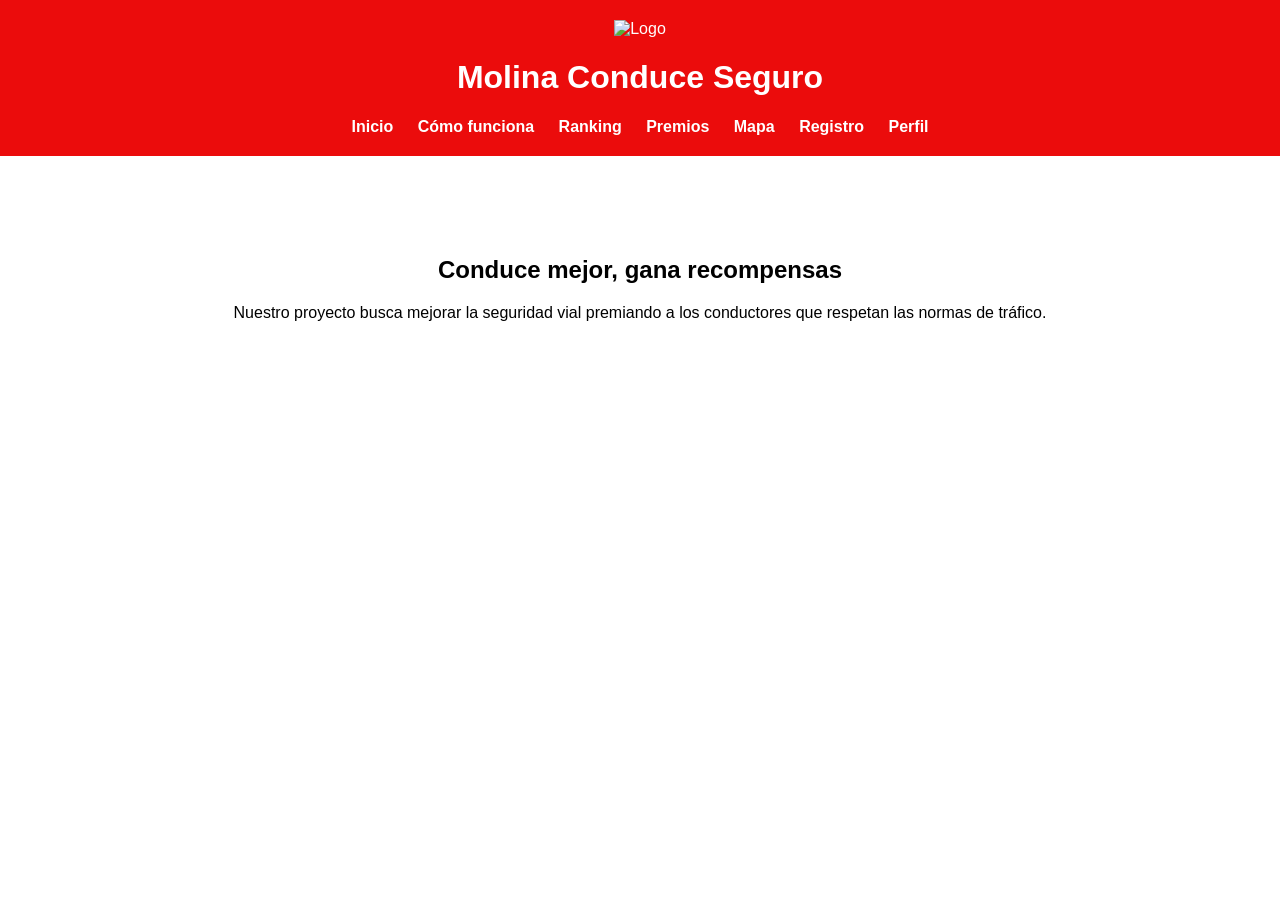
==== index.html @ e45da322 "Update index.html" ====
<!DOCTYPE html>
<html lang="es">

<head>
<meta charset="UTF-8">
<title>Molina Conduce Seguro</title>
<link rel="stylesheet" href="style.css">
</head>

<body>

<header class="header">

<div class="logo-titulo">
    <img src="logo.png" alt="Logo" class="logo">
    <h1>Molina Conduce Seguro</h1>
</div>

<nav>
<a href="index.html">Inicio</a>
<a href="funcionamiento.html">Cómo funciona</a>
<a href="ranking.html">Ranking</a>
<a href="premios.html">Premios</a>
<a href="mapa.html">Mapa</a>
<a href="registro.html">Registro</a>
<a href="perfil.html">Perfil</a>
</nav>

</header>

<section class="hero">

<h2>Conduce mejor, gana recompensas</h2>

<p>
Nuestro proyecto busca mejorar la seguridad vial premiando a los conductores
que respetan las normas de tráfico.
</p>

</section>

<script src="script.js"></script>

</body>
</html>
---- style.css ----
body{
font-family: Arial, sans-serif;
margin:0;
background:#FFFFFF;
text-align:center;
}

header{
background:#EB0C0C;
color:white;
padding:20px;
text-align:center;
}

nav a{
color:white;
margin:10px;
text-decoration:none;
font-weight:bold;
}

.hero{
text-align:center;
padding:80px;
}

button{
background:#e63946;
color:white;
padding:15px 25px;
border:none;
border-radius:6px;
font-size:16px;
cursor:pointer;
}

button:hover{
background:#c1121f;
}

#mapa {
    height: 600px;
    width: 90%;
    margin: 20px auto;
    border-radius: 12px;
    box-shadow: 0 0 10px rgba(0,0,0,0.3);
}
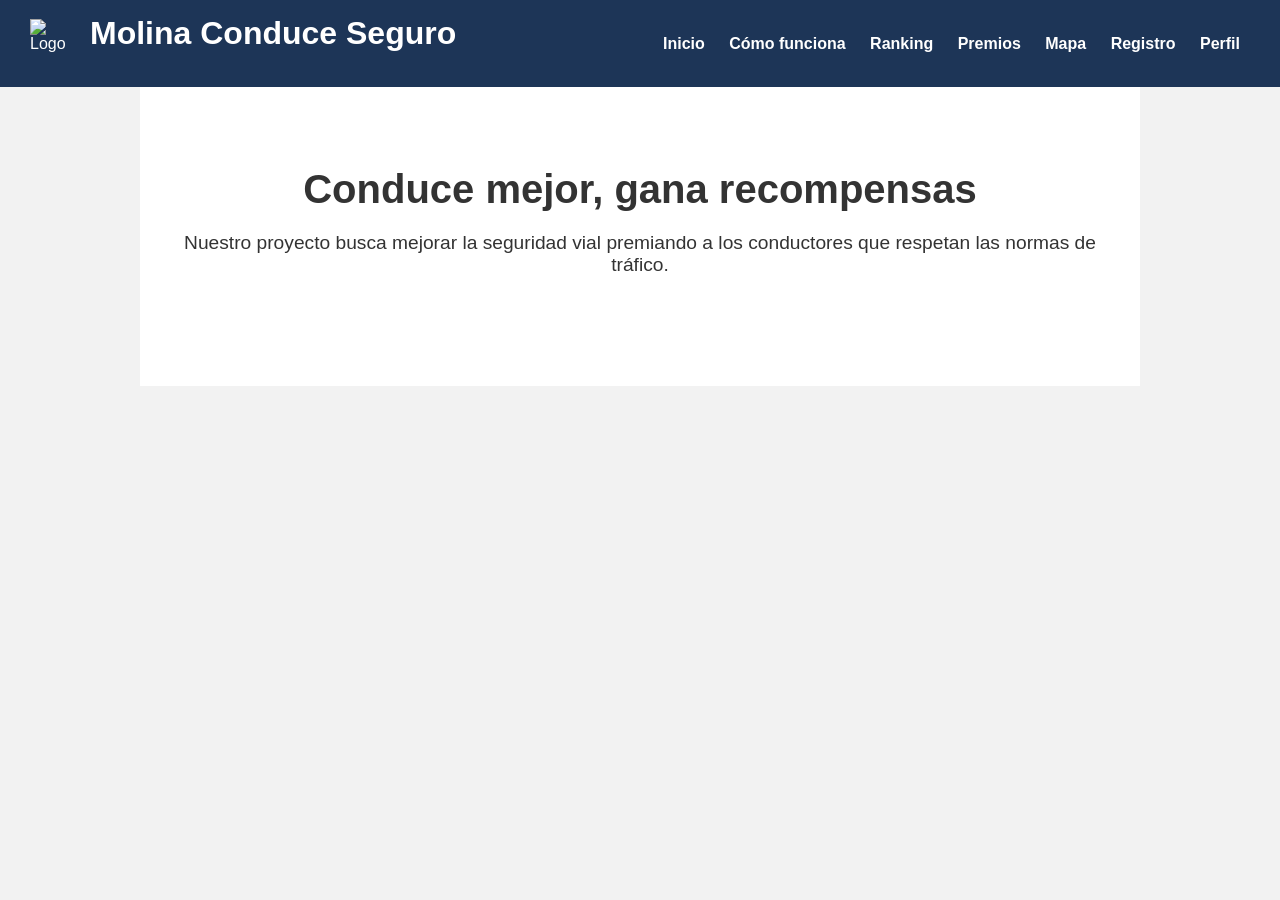
==== commit 9ef6275a: "Update index.html" ====
--- a/index.html
+++ b/index.html
@@ -25,7 +25,6 @@
 <a href="registro.html">Registro</a>
 <a href="perfil.html">Perfil</a>
 </nav>
-
 </header>
 
 <section class="hero">
--- a/style.css
+++ b/style.css
@@ -1,29 +1,72 @@
+/* RESET BÁSICO */
+*{
+margin:0;
+padding:0;
+box-sizing:border-box;
+}
+
+/* CUERPO */
 body{
 font-family: Arial, sans-serif;
-margin:0;
-background:#FFFFFF;
-text-align:center;
+background:#f2f2f2;
+color:#333;
 }
 
-header{
-background:#EB0C0C;
+/* HEADER */
+.header{
+background:#1d3557;
 color:white;
-padding:20px;
-text-align:center;
+padding:15px 30px;
+display:flex;
+justify-content:space-between;
+align-items:center;
+flex-wrap:wrap;
 }
 
+/* LOGO + TITULO */
+.logo-titulo{
+display:flex;
+align-items:center;
+gap:10px;
+}
+
+.logo{
+width:50px;
+height:50px;
+object-fit:contain;
+}
+
+/* NAVEGACIÓN */
 nav a{
 color:white;
 margin:10px;
 text-decoration:none;
 font-weight:bold;
+transition:0.3s;
 }
 
+nav a:hover{
+color:#e63946;
+}
+
+/* HERO (INICIO) */
 .hero{
 text-align:center;
-padding:80px;
+padding:80px 20px;
+background:white;
 }
 
+.hero h2{
+font-size:2.5rem;
+margin-bottom:20px;
+}
+
+.hero p{
+font-size:1.2rem;
+margin-bottom:30px;
+}
+
+/* BOTONES */
 button{
 background:#e63946;
 color:white;
@@ -32,17 +75,121 @@
 border-radius:6px;
 font-size:16px;
 cursor:pointer;
+transition:0.3s;
 }
 
 button:hover{
 background:#c1121f;
 }
 
-#mapa {
-    height: 600px;
-    width: 90%;
-    margin: 20px auto;
-    border-radius: 12px;
-    box-shadow: 0 0 10px rgba(0,0,0,0.3);
+/* SECCIONES GENERALES */
+section{
+padding:40px 20px;
+max-width:1000px;
+margin:auto;
 }
 
+/* TITULOS */
+h1, h2{
+text-align:center;
+margin-bottom:20px;
+}
+
+/* TABLAS (RANKING) */
+table{
+width:80%;
+margin:30px auto;
+border-collapse:collapse;
+background:white;
+box-shadow:0 0 10px rgba(0,0,0,0.1);
+}
+
+th, td{
+padding:15px;
+text-align:center;
+border-bottom:1px solid #ddd;
+}
+
+th{
+background:#1d3557;
+color:white;
+}
+
+tr:hover{
+background:#f1f1f1;
+}
+
+/* FORMULARIO */
+form{
+background:white;
+padding:30px;
+max-width:400px;
+margin:40px auto;
+border-radius:8px;
+box-shadow:0 0 10px rgba(0,0,0,0.1);
+display:flex;
+flex-direction:column;
+}
+
+form label{
+margin-top:10px;
+margin-bottom:5px;
+font-weight:bold;
+}
+
+form input{
+padding:10px;
+border:1px solid #ccc;
+border-radius:5px;
+}
+
+/* PERFIL */
+.perfil{
+background:white;
+padding:30px;
+max-width:500px;
+margin:40px auto;
+border-radius:8px;
+box-shadow:0 0 10px rgba(0,0,0,0.1);
+text-align:center;
+}
+
+/* TARJETAS (PREMIOS) */
+.tarjeta{
+background:white;
+padding:20px;
+margin:20px;
+border-radius:10px;
+box-shadow:0 0 10px rgba(0,0,0,0.1);
+text-align:center;
+}
+
+/* MAPA */
+#map{
+width:90%;
+height:500px;
+margin:30px auto;
+border-radius:10px;
+}
+
+/* RESPONSIVE (MÓVIL) */
+@media(max-width:768px){
+
+.header{
+flex-direction:column;
+text-align:center;
+}
+
+nav{
+margin-top:10px;
+}
+
+.hero h2{
+font-size:2rem;
+}
+
+table{
+width:95%;
+}
+
+}
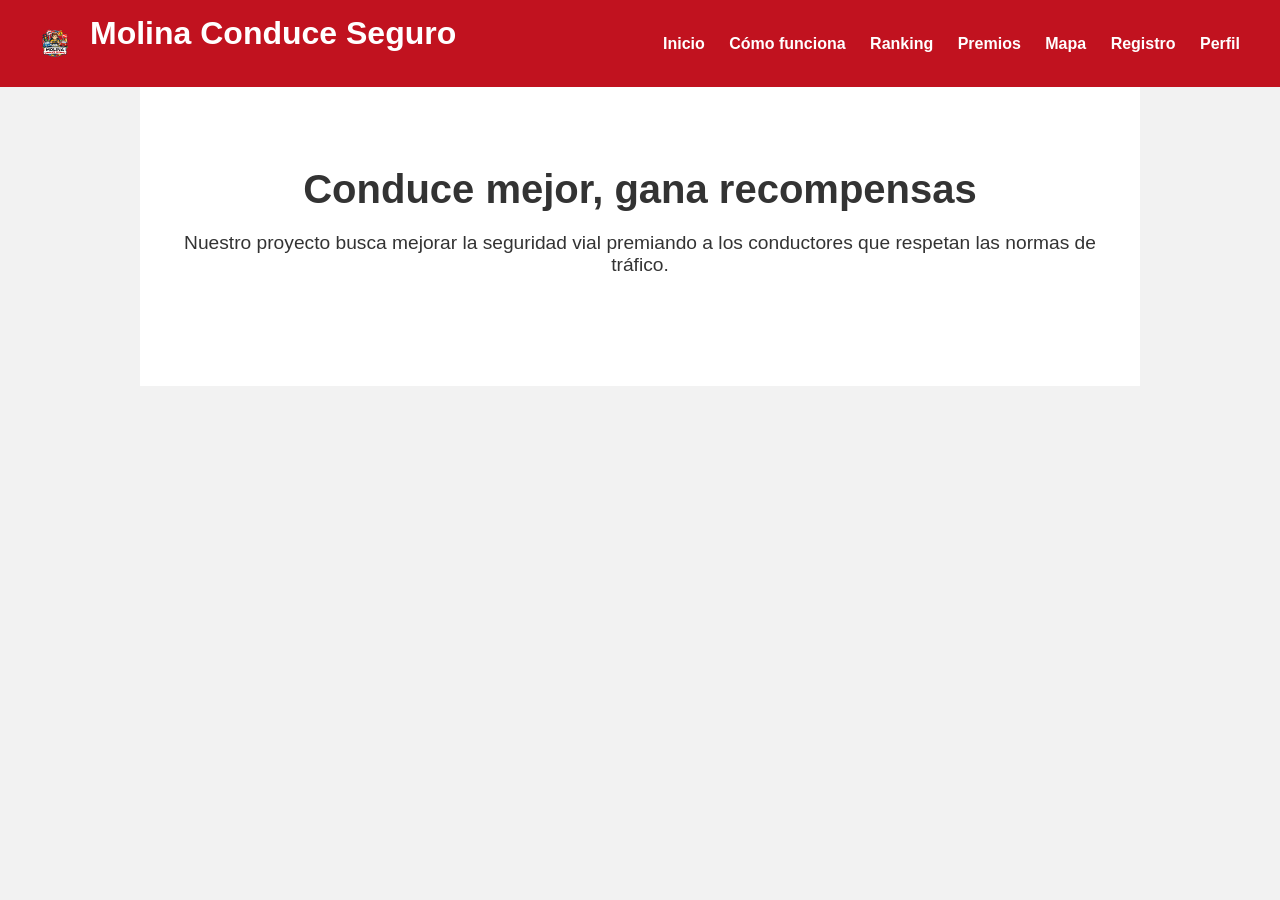
==== commit a934db97: "Update index.html" ====
--- a/index.html
+++ b/index.html
@@ -12,7 +12,7 @@
 <header class="header">
 
 <div class="logo-titulo">
-    <img src="logo.png" alt="Logo" class="logo">
+    <img src="logo.PNG" alt="Logo" class="logo">
     <h1>Molina Conduce Seguro</h1>
 </div>
 
--- a/style.css
+++ b/style.css
@@ -12,18 +12,15 @@
 color:#333;
 }
 
-/* HEADER */
 .header{
-background:#1d3557;
-color:white;
-padding:15px 30px;
 display:flex;
 justify-content:space-between;
 align-items:center;
-flex-wrap:wrap;
+background:#c1121f;
+color:white;
+padding:15px 30px;
 }
 
-/* LOGO + TITULO */
 .logo-titulo{
 display:flex;
 align-items:center;
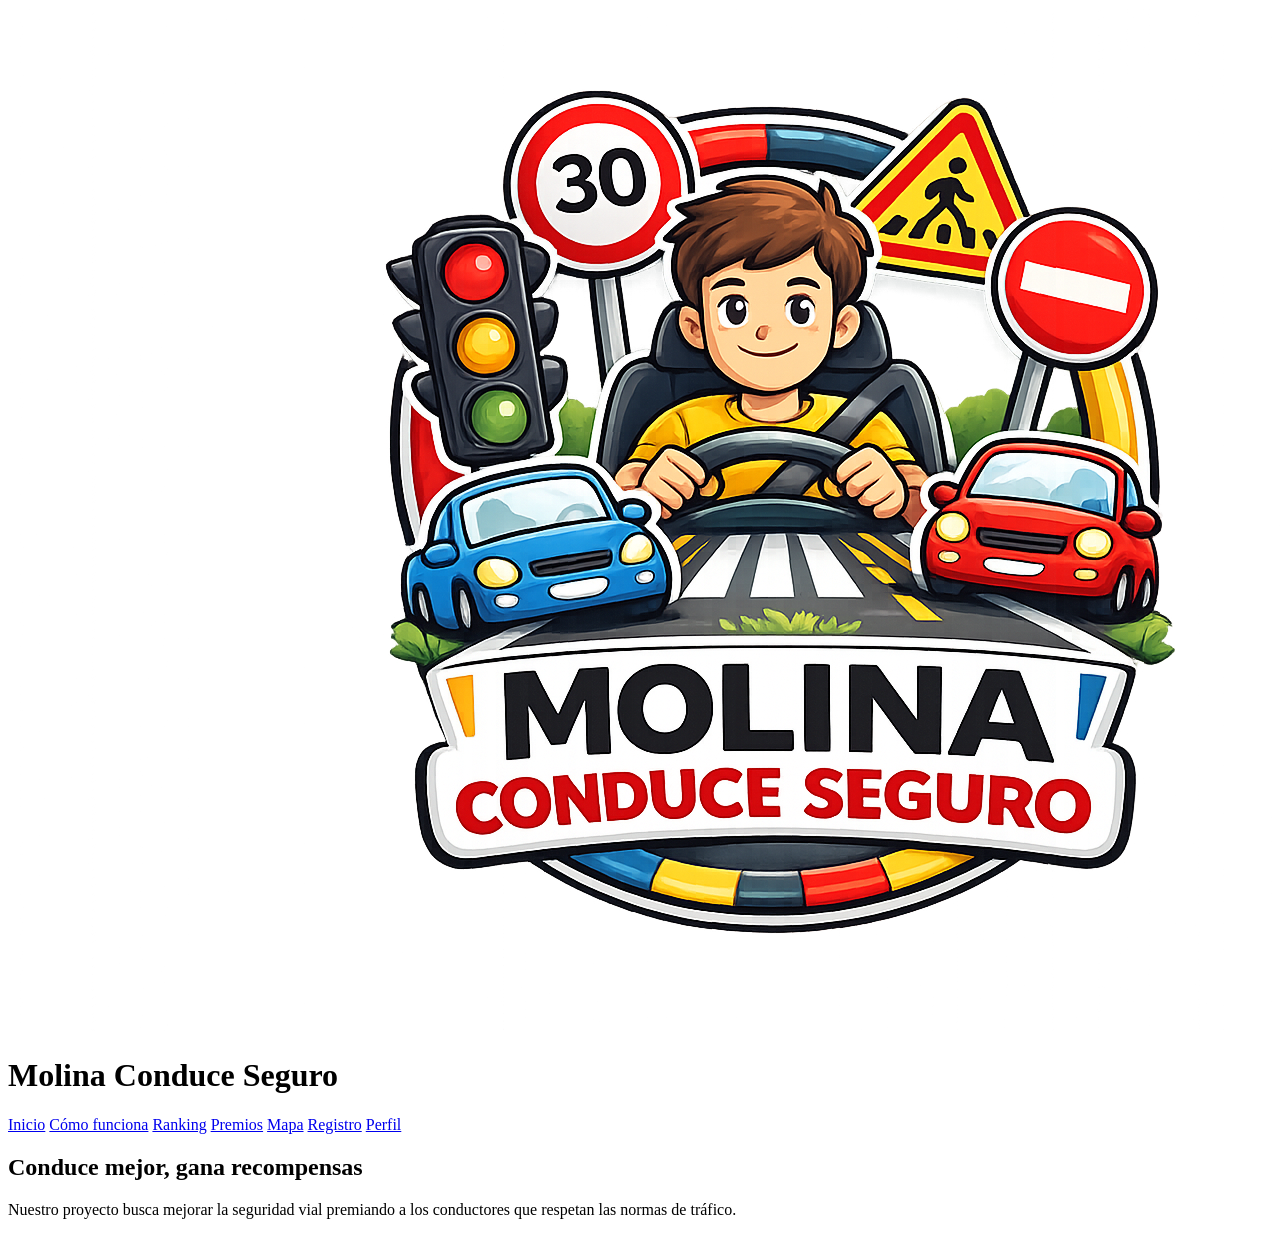
==== commit 2a143a90: "Update index.html" ====
--- a/index.html
+++ b/index.html
@@ -1,18 +1,10 @@
 <!DOCTYPE html>
 <html lang="es">
-
-<head>
-<meta charset="UTF-8">
-<title>Molina Conduce Seguro</title>
-<link rel="stylesheet" href="style.css">
-</head>
-
-<body>
 
 <header class="header">
 
 <div class="logo-titulo">
-    <img src="logo.PNG" alt="Logo" class="logo">
+    <img src="logo.PNG" alt="" class="logo">
     <h1>Molina Conduce Seguro</h1>
 </div>
 
@@ -25,7 +17,9 @@
 <a href="registro.html">Registro</a>
 <a href="perfil.html">Perfil</a>
 </nav>
+
 </header>
+
 
 <section class="hero">
 
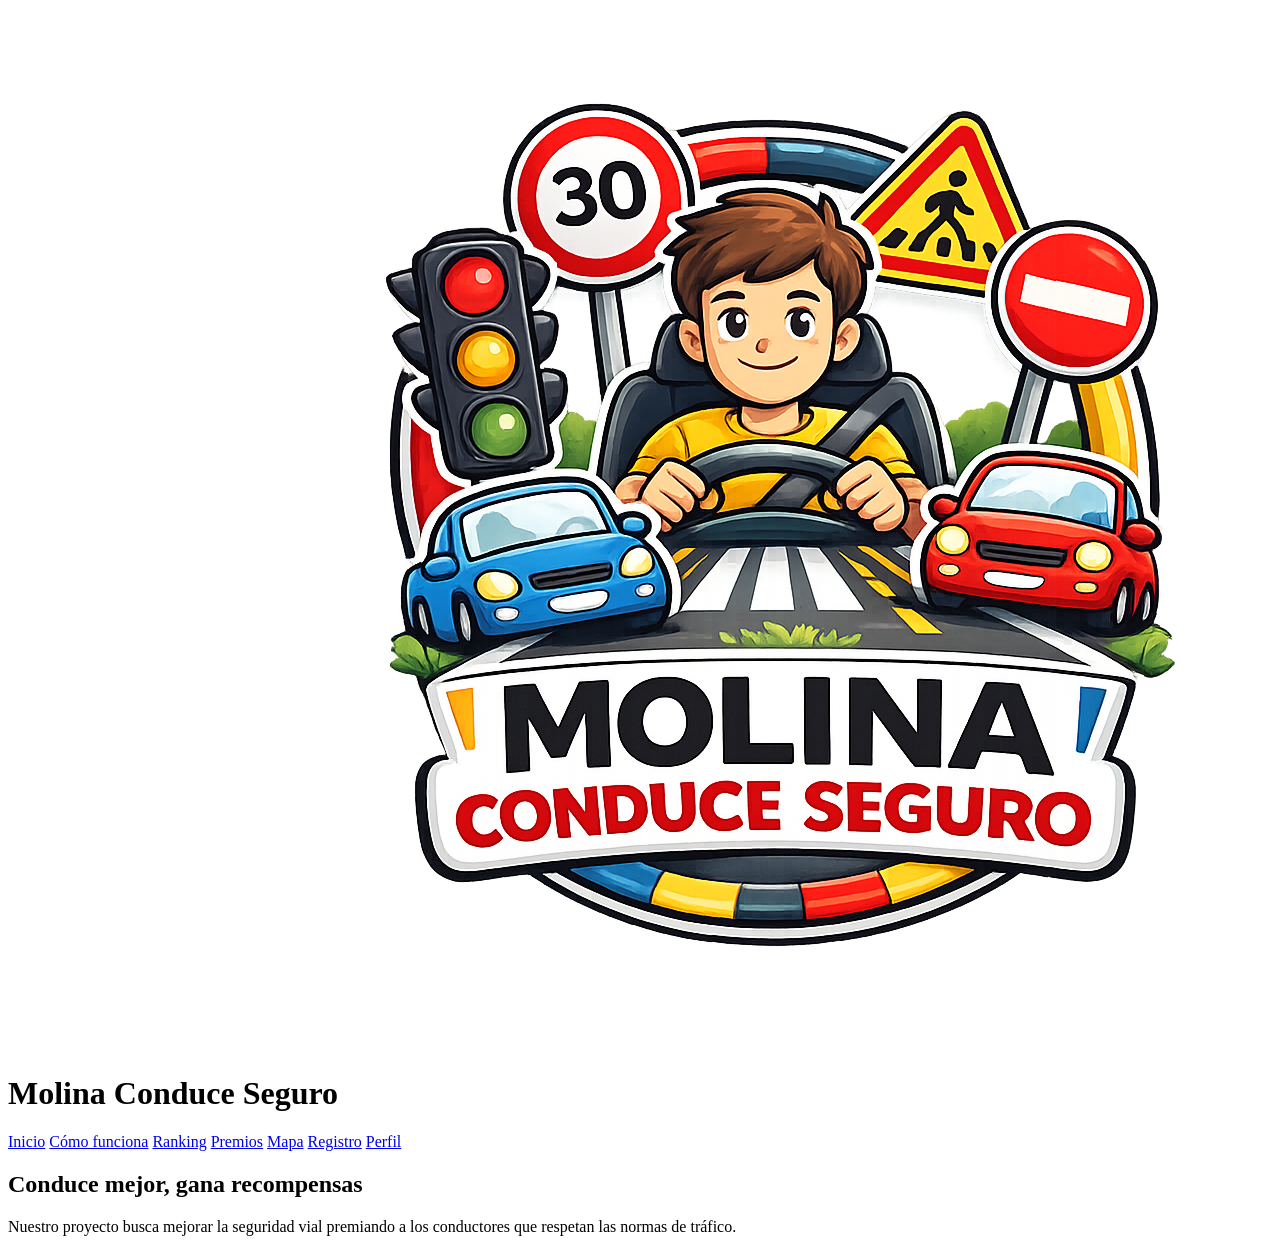
==== commit 13436e60: "Update index.html" ====
--- a/index.html
+++ b/index.html
@@ -3,10 +3,11 @@
 
 <header class="header">
 
-<div class="logo-titulo">
+   <h1>
     <img src="logo.PNG" alt="" class="logo">
-    <h1>Molina Conduce Seguro</h1>
-</div>
+    <h1>Molina Conduce Seguro
+    </h1>
+
 
 <nav>
 <a href="index.html">Inicio</a>
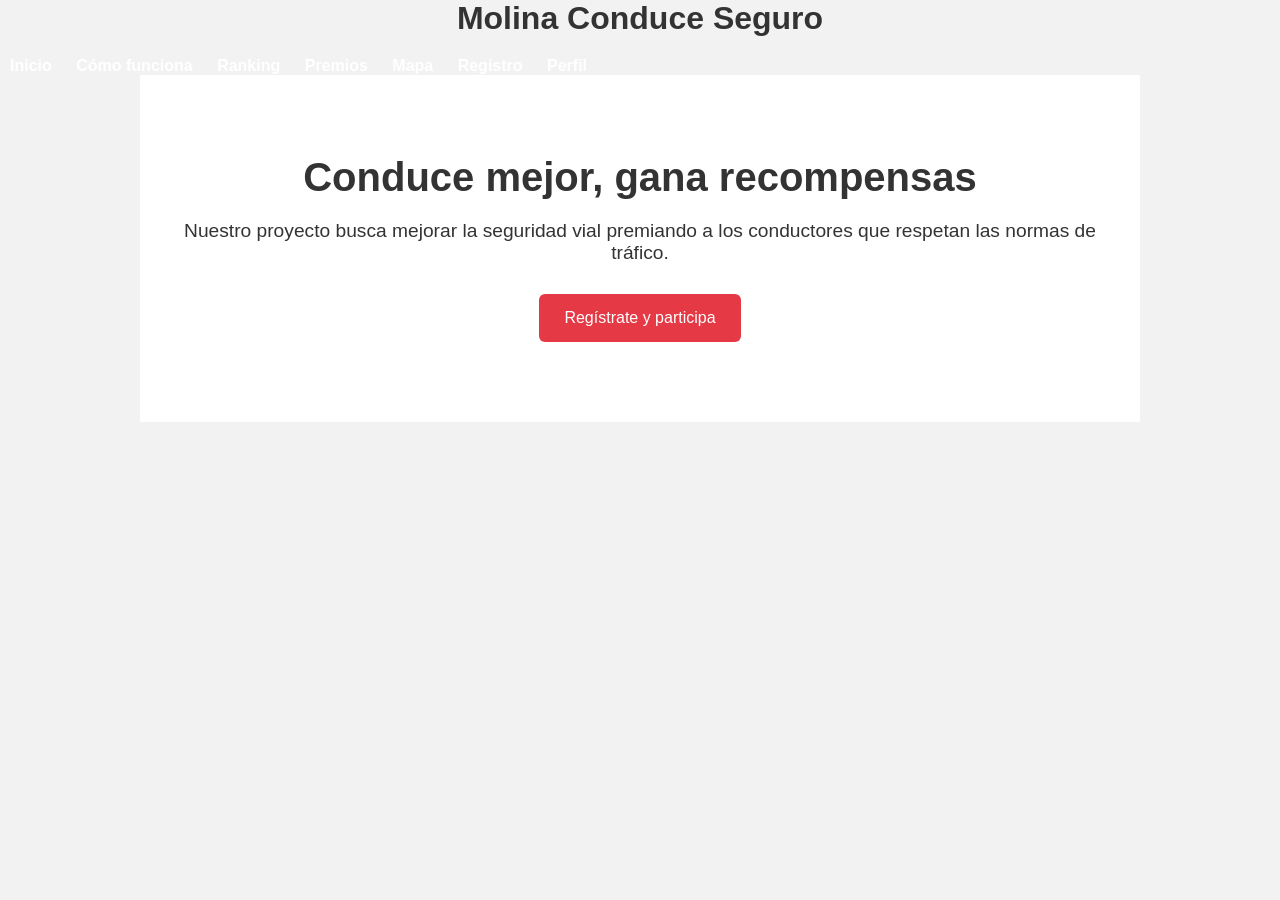
==== commit a6830e59: "Update index.html" ====
--- a/index.html
+++ b/index.html
@@ -1,13 +1,16 @@
 <!DOCTYPE html>
 <html lang="es">
 
-<header class="header">
+<head>
+<meta charset="UTF-8">
+<title>Molina Conduce Seguro</title>
+<link rel="stylesheet" href="style.css">
+</head>
 
-   <h1>
-    <img src="logo.PNG" alt="" class="logo">
-    <h1>Molina Conduce Seguro
-    </h1>
+<body>
 
+<header>
+<h1>Molina Conduce Seguro</h1>
 
 <nav>
 <a href="index.html">Inicio</a>
@@ -18,9 +21,7 @@
 <a href="registro.html">Registro</a>
 <a href="perfil.html">Perfil</a>
 </nav>
-
 </header>
-
 
 <section class="hero">
 
@@ -31,6 +32,8 @@
 que respetan las normas de tráfico.
 </p>
 
+<button onclick="irRegistro()">Regístrate y participa</button>
+
 </section>
 
 <script src="script.js"></script>
--- a/style.css
+++ b/style.css
@@ -0,0 +1,194 @@
+/* RESET BÁSICO */
+*{
+margin:0;
+padding:0;
+box-sizing:border-box;
+}
+
+/* CUERPO */
+body{
+font-family: Arial, sans-serif;
+background:#f2f2f2;
+color:#333;
+}
+
+.header{
+display:flex;
+justify-content:space-between;
+align-items:center;
+background:#1d3557;
+color:white;
+padding:15px 30px;
+flex-wrap:wrap;
+}
+
+.logo-titulo{
+display:flex;
+align-items:center;
+gap:10px;
+}
+
+.logo{
+width:40px;
+height:auto;
+vertical-align:middle
+margin-right:10px;
+}
+
+/* NAVEGACIÓN */
+nav a{
+color:white;
+margin:10px;
+text-decoration:none;
+font-weight:bold;
+transition:0.3s;
+}
+
+nav a:hover{
+color:#e63946;
+}
+
+/* HERO (INICIO) */
+.hero{
+text-align:center;
+padding:80px 20px;
+background:white;
+}
+
+.hero h2{
+font-size:2.5rem;
+margin-bottom:20px;
+}
+
+.hero p{
+font-size:1.2rem;
+margin-bottom:30px;
+}
+
+/* BOTONES */
+button{
+background:#e63946;
+color:white;
+padding:15px 25px;
+border:none;
+border-radius:6px;
+font-size:16px;
+cursor:pointer;
+transition:0.3s;
+}
+
+button:hover{
+background:#c1121f;
+}
+
+/* SECCIONES GENERALES */
+section{
+padding:40px 20px;
+max-width:1000px;
+margin:auto;
+}
+
+/* TITULOS */
+h1, h2{
+text-align:center;
+margin-bottom:20px;
+}
+
+/* TABLAS (RANKING) */
+table{
+width:80%;
+margin:30px auto;
+border-collapse:collapse;
+background:white;
+box-shadow:0 0 10px rgba(0,0,0,0.1);
+}
+
+th, td{
+padding:15px;
+text-align:center;
+border-bottom:1px solid #ddd;
+}
+
+th{
+background:#1d3557;
+color:white;
+}
+
+tr:hover{
+background:#f1f1f1;
+}
+
+/* FORMULARIO */
+form{
+background:white;
+padding:30px;
+max-width:400px;
+margin:40px auto;
+border-radius:8px;
+box-shadow:0 0 10px rgba(0,0,0,0.1);
+display:flex;
+flex-direction:column;
+}
+
+form label{
+margin-top:10px;
+margin-bottom:5px;
+font-weight:bold;
+}
+
+form input{
+padding:10px;
+border:1px solid #ccc;
+border-radius:5px;
+}
+
+/* PERFIL */
+.perfil{
+background:white;
+padding:30px;
+max-width:500px;
+margin:40px auto;
+border-radius:8px;
+box-shadow:0 0 10px rgba(0,0,0,0.1);
+text-align:center;
+}
+
+/* TARJETAS (PREMIOS) */
+.tarjeta{
+background:white;
+padding:20px;
+margin:20px;
+border-radius:10px;
+box-shadow:0 0 10px rgba(0,0,0,0.1);
+text-align:center;
+}
+
+/* MAPA */
+#map{
+width:90%;
+height:500px;
+margin:30px auto;
+border-radius:10px;
+}
+
+/* RESPONSIVE (MÓVIL) */
+@media(max-width:768px){
+
+.header{
+flex-direction:column;
+text-align:center;
+}
+
+nav{
+margin-top:10px;
+}
+
+.hero h2{
+font-size:2rem;
+}
+
+table{
+width:95%;
+}
+
+}
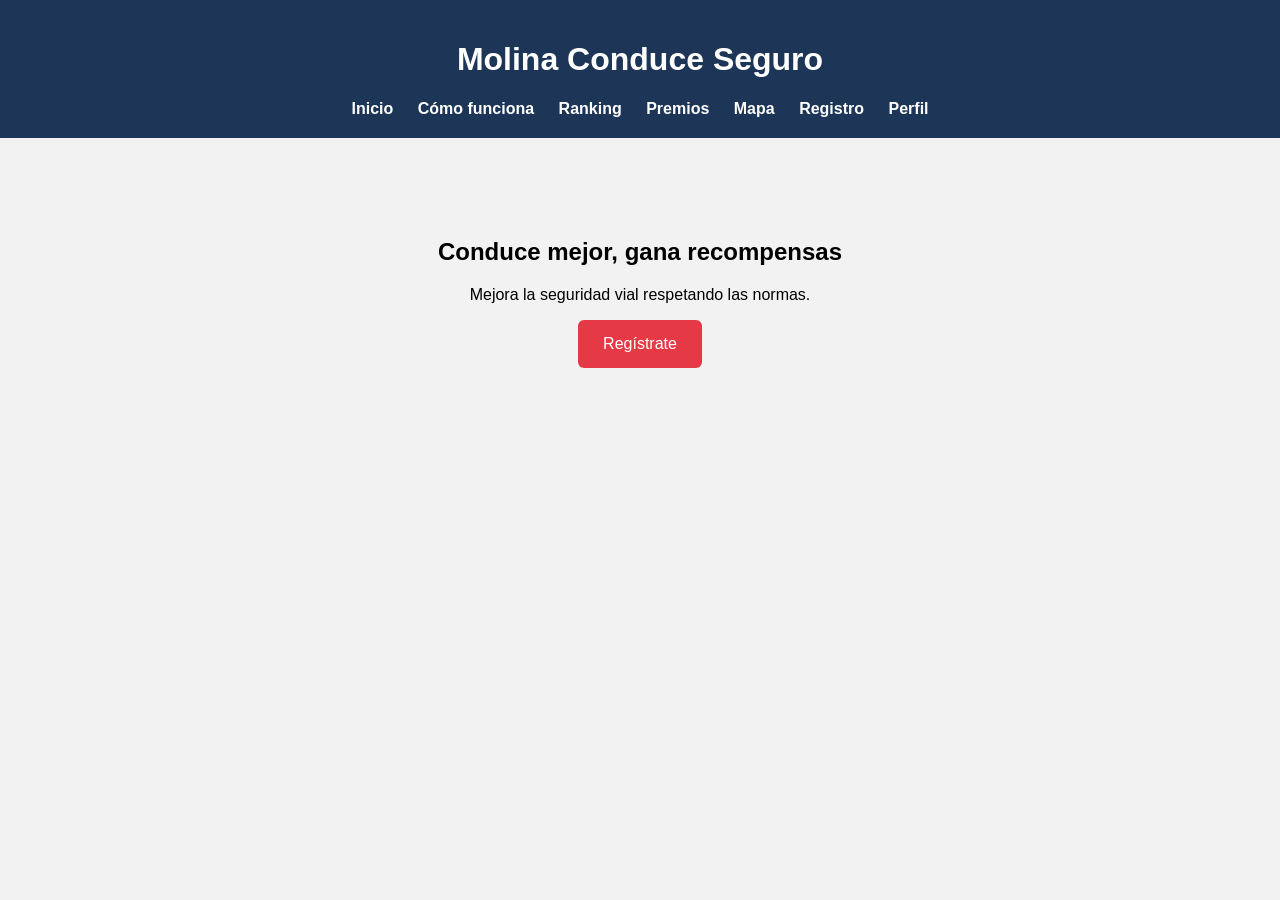
==== commit df3bc4c4: "Update index.html" ====
--- a/index.html
+++ b/index.html
@@ -1,6 +1,5 @@
 <!DOCTYPE html>
 <html lang="es">
-
 <head>
 <meta charset="UTF-8">
 <title>Molina Conduce Seguro</title>
@@ -24,16 +23,9 @@
 </header>
 
 <section class="hero">
-
 <h2>Conduce mejor, gana recompensas</h2>
-
-<p>
-Nuestro proyecto busca mejorar la seguridad vial premiando a los conductores
-que respetan las normas de tráfico.
-</p>
-
-<button onclick="irRegistro()">Regístrate y participa</button>
-
+<p>Mejora la seguridad vial respetando las normas.</p>
+<button onclick="irRegistro()">Regístrate</button>
 </section>
 
 <script src="script.js"></script>
--- a/style.css
+++ b/style.css
@@ -1,71 +1,28 @@
-/* RESET BÁSICO */
-*{
+body{
+font-family: Arial, sans-serif;
 margin:0;
-padding:0;
-box-sizing:border-box;
+background:#f2f2f2;
 }
 
-/* CUERPO */
-body{
-font-family: Arial, sans-serif;
-background:#f2f2f2;
-color:#333;
+header{
+background:#1d3557;
+color:white;
+padding:20px;
+text-align:center;
 }
 
-.header{
-display:flex;
-justify-content:space-between;
-align-items:center;
-background:#1d3557;
-color:white;
-padding:15px 30px;
-flex-wrap:wrap;
-}
-
-.logo-titulo{
-display:flex;
-align-items:center;
-gap:10px;
-}
-
-.logo{
-width:40px;
-height:auto;
-vertical-align:middle
-margin-right:10px;
-}
-
-/* NAVEGACIÓN */
 nav a{
 color:white;
 margin:10px;
 text-decoration:none;
 font-weight:bold;
-transition:0.3s;
 }
 
-nav a:hover{
-color:#e63946;
+.hero{
+text-align:center;
+padding:80px;
 }
 
-/* HERO (INICIO) */
-.hero{
-text-align:center;
-padding:80px 20px;
-background:white;
-}
-
-.hero h2{
-font-size:2.5rem;
-margin-bottom:20px;
-}
-
-.hero p{
-font-size:1.2rem;
-margin-bottom:30px;
-}
-
-/* BOTONES */
 button{
 background:#e63946;
 color:white;
@@ -74,121 +31,14 @@
 border-radius:6px;
 font-size:16px;
 cursor:pointer;
-transition:0.3s;
 }
 
 button:hover{
 background:#c1121f;
 }
-
-/* SECCIONES GENERALES */
-section{
-padding:40px 20px;
-max-width:1000px;
-margin:auto;
-}
-
-/* TITULOS */
-h1, h2{
-text-align:center;
-margin-bottom:20px;
-}
-
-/* TABLAS (RANKING) */
-table{
-width:80%;
-margin:30px auto;
-border-collapse:collapse;
-background:white;
-box-shadow:0 0 10px rgba(0,0,0,0.1);
-}
-
-th, td{
-padding:15px;
-text-align:center;
-border-bottom:1px solid #ddd;
-}
-
-th{
-background:#1d3557;
-color:white;
-}
-
-tr:hover{
-background:#f1f1f1;
-}
-
-/* FORMULARIO */
-form{
-background:white;
-padding:30px;
-max-width:400px;
-margin:40px auto;
-border-radius:8px;
-box-shadow:0 0 10px rgba(0,0,0,0.1);
-display:flex;
-flex-direction:column;
-}
-
-form label{
-margin-top:10px;
-margin-bottom:5px;
-font-weight:bold;
-}
-
-form input{
-padding:10px;
-border:1px solid #ccc;
-border-radius:5px;
-}
-
-/* PERFIL */
-.perfil{
-background:white;
-padding:30px;
-max-width:500px;
-margin:40px auto;
-border-radius:8px;
-box-shadow:0 0 10px rgba(0,0,0,0.1);
-text-align:center;
-}
-
-/* TARJETAS (PREMIOS) */
-.tarjeta{
-background:white;
-padding:20px;
-margin:20px;
-border-radius:10px;
-box-shadow:0 0 10px rgba(0,0,0,0.1);
-text-align:center;
-}
-
-/* MAPA */
 #map{
+height:500px;
 width:90%;
-height:500px;
 margin:30px auto;
 border-radius:10px;
 }
-
-/* RESPONSIVE (MÓVIL) */
-@media(max-width:768px){
-
-.header{
-flex-direction:column;
-text-align:center;
-}
-
-nav{
-margin-top:10px;
-}
-
-.hero h2{
-font-size:2rem;
-}
-
-table{
-width:95%;
-}
-
-}
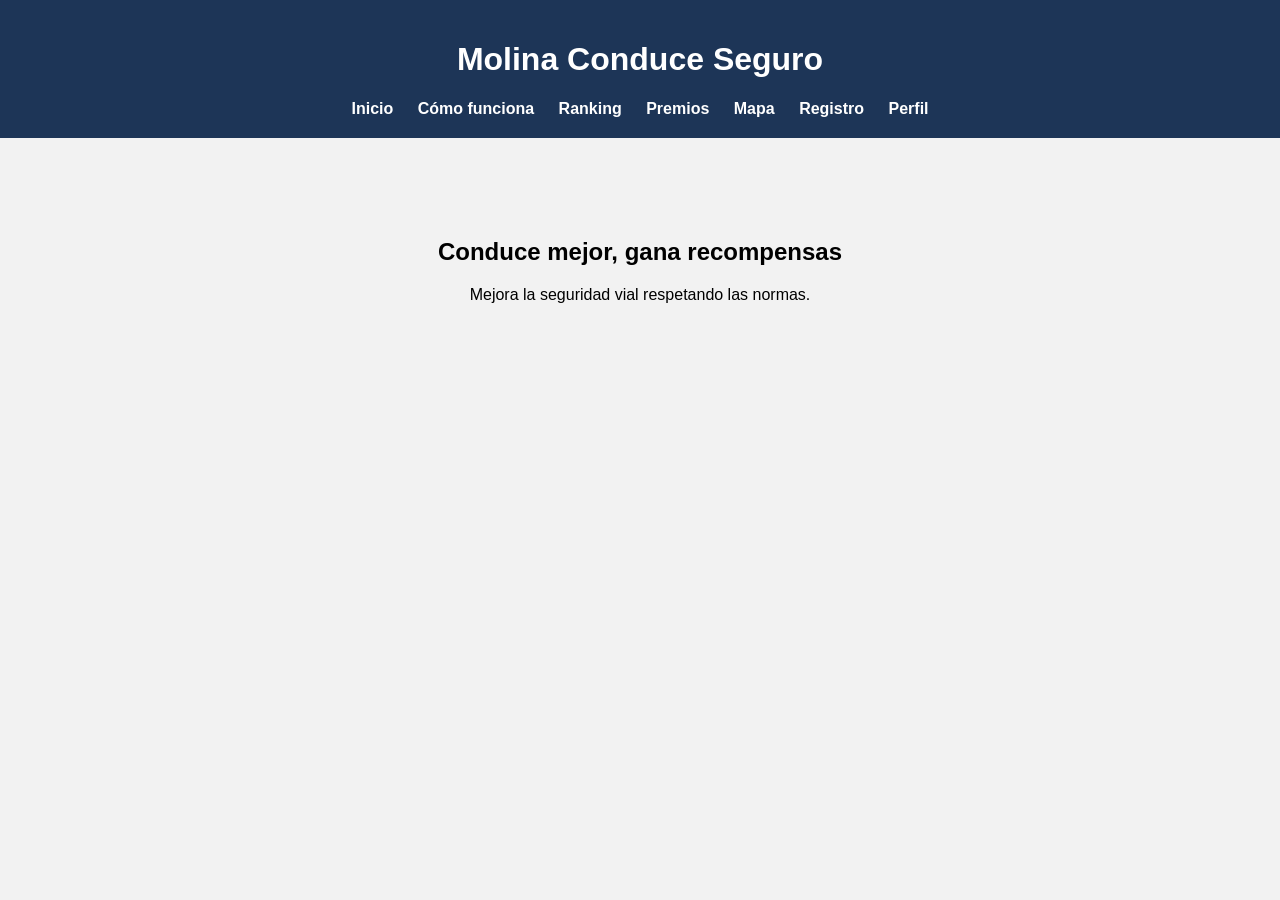
==== commit a817f45f: "Update index.html" ====
--- a/index.html
+++ b/index.html
@@ -25,7 +25,6 @@
 <section class="hero">
 <h2>Conduce mejor, gana recompensas</h2>
 <p>Mejora la seguridad vial respetando las normas.</p>
-<button onclick="irRegistro()">Regístrate</button>
 </section>
 
 <script src="script.js"></script>
--- a/style.css
+++ b/style.css
@@ -2,6 +2,7 @@
 font-family: Arial, sans-serif;
 margin:0;
 background:#f2f2f2;
+text-align:center;
 }
 
 header{
@@ -36,9 +37,11 @@
 button:hover{
 background:#c1121f;
 }
-#map{
-height:500px;
-width:90%;
-margin:30px auto;
-border-radius:10px;
+
+#mapa {
+    height: 600px;
+    width: 90%;
+    margin: 20px auto;
+    border-radius: 12px;
+    box-shadow: 0 0 10px rgba(0,0,0,0.3);
 }
